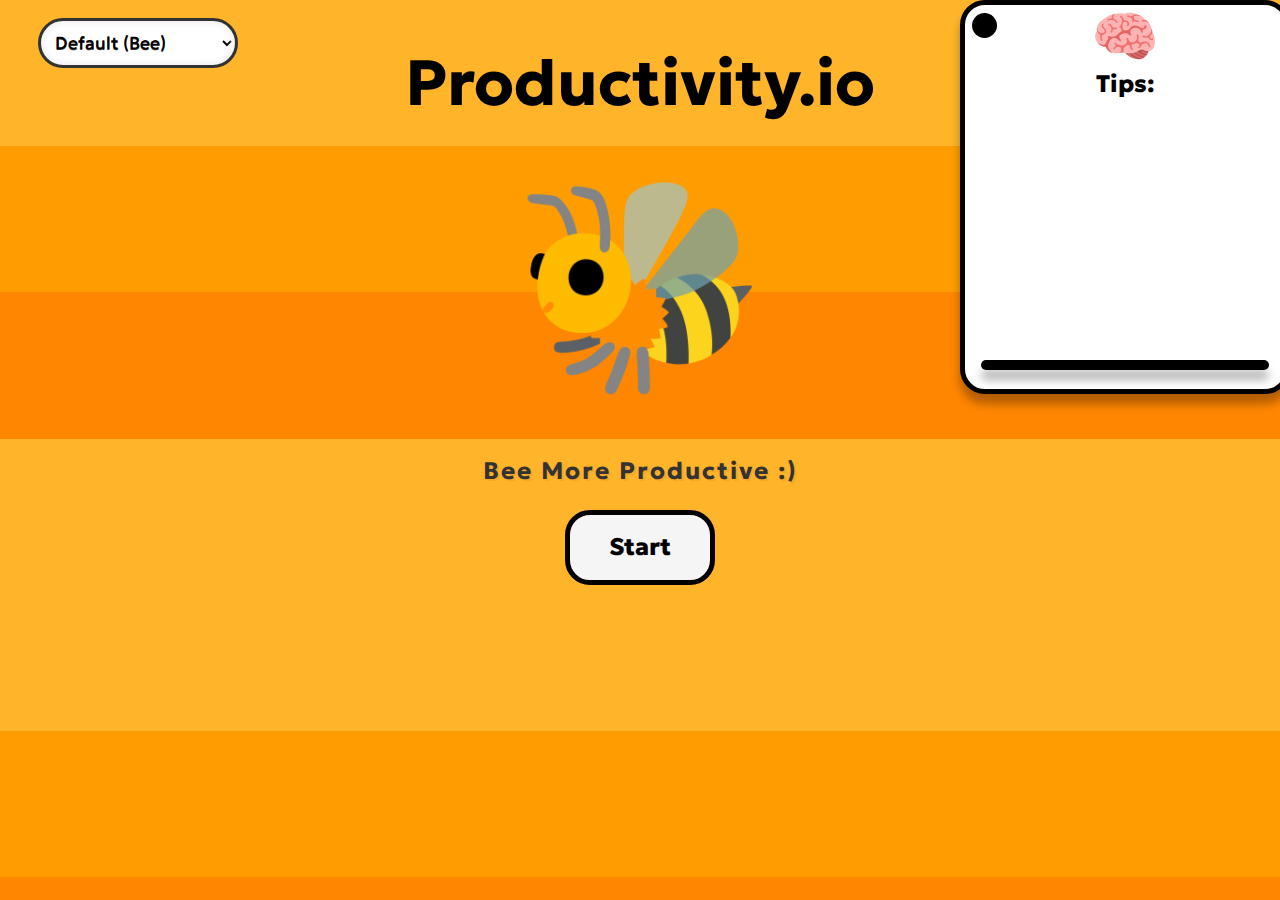
==== index.html @ 45b065ce "uploading resources" ====
<!DOCTYPE html>
<html lang="en">
<head>
    <meta charset="UTF-8">
    <meta http-equiv="X-UA-Compatible" content="IE=edge">
    <meta name="viewport" content="width=device-width, initial-scale=1.0">
  
    <link rel="stylesheet" href="index.css">
  

    <title>Document</title>
</head>
<body>
    <h1>Productivity.io</h1>
    <div class="card">
        <div class="circle"></div>
                <img src="brain.png" alt="brain" srcset="" class="brain">
                <span class="tip">Tips:</span>
                <span class="tips-content"></span>
                <div class="border"> </div>
            </div>
    <div class="menu-start">
    <div class="container">
        <div class="bee">
<img src="bee.png" alt="bee" srcset="" class="bee">
        </div>
        <p>Bee More Productive :)</p>
        <button class="start">Start</button>
    </div>

    <div>
        <select name="theme" id="theme" class="form-control rounded">
            <option value="default" data-image="bee.png">Default (Bee)</option>
            <option value="forest" data-image="apple.png">Forest (Apple)</option>
            <option value="sea" data-image="fish.png">Sea (Fish)</option>
            <option value="swamp" data-image="frog.png">Swamp (Frog)</option>
        </select>
    </div>
   </div>
   <div class="login-form">
    <div class="circle"></div>
    <form>
        <h2>Login</h2>
        <label for="username" class="log">Username:</label>
        <input type="text" id="username" name="username" class="form-element">
      
        <label for="password"  class="log">Password:</label>
        <input type="password" id="password" name="password" class="form-element">
      
        <input type="submit" value="Login" class="login-btn">
      </form>
      <a href="#" class="acc-link">Create Account</a>

   </div>
   <div class="register-form">
    <form>
        <label for="username" class="reg">Username:</label>
        <input type="text" id="username" name="username" required class="form-element">
        <br>
        <label for="email" class="reg">Email:</label>
        <input type="email" id="email" name="email" required class="form-element" >
        <br>
        <label for="password" class="reg">Password:</label>
        <input type="password" id="password" name="password" minlength="8" required class="form-element">
        <br>
        <label for="confirm_password" class="reg">Confirm Password:</label>
        <input type="password" id="confirm_password" name="confirm_password" minlength="8" required class="form-element">
        <br>
        <input type="submit" value="Submit" class="login-btn">
      </form>
   </div>
</body>
<script src="index.js"></script>
</html>
---- index.css ----
@import url('https://fonts.googleapis.com/css2?family=Geologica&family=Kanit&display=swap');


body{
     font-family: 'Geologica', sans-serif;
    margin:0;
    padding:0;
    background-image: linear-gradient(to bottom, 
    rgba(255, 180, 41, 1) 0%, 
    rgba(255, 180, 41, 1) 25%, 
    rgba(255, 157, 0, 1) 25%, 
    rgba(255, 157, 0, 1) 50%, 
    rgba(255, 134, 0, 1) 50%, 
    rgba(255, 134, 0, 1) 75%, 
    rgba(255, 180, 41, 1) 75%, 
    rgba(255, 180, 41, 1) 100%
  );
}



h1, .container, h2{
    font-family: 'Geologica', sans-serif;
    display: flex;

    align-items: center;
    flex-direction: column;
}
h1{

    font-size: 4em;
   

}
.container > p{
    font-weight: 800;
    color: #333;
    text-shadow: 2px 2px #f7a828;
    font-weight: bold;
    letter-spacing: 2px;
    margin-top: 50px;
    font-size: 1.5em;
}
.bee{
    width: 15em;
    height: 15em;
    display: block;
    animation-duration: 3s;
    animation-name: float;
    animation-iteration-count: infinite;
    animation-timing-function: ease-in-out;
  }
  
  @keyframes float {
    0% {
      transform: translateY(0);
    }
    50% {
      transform: translateY(-10px);
    }
    100% {
      transform: translateY(0);
    }
  }
  button {
    background-color: whitesmoke;
    width: 150px;
    height: 75px;
    border-radius: 25px;
    border: 5px solid black;
    font-family: 'Geologica', sans-serif;
    font-size: 1.5em;
    font-weight: 800;
    cursor: pointer;
    transition: all 0.3s ease-in-out;
    position: relative;
    overflow: hidden;
  }
  
  button:hover {
    transform: translateY(-3px);
    box-shadow: 2px 2px black;
  }
  
  button:active {
    transform: translateY(3px);
    box-shadow: none;
  }
  
  button:after {
    content: "";
    position: absolute;
    top: 50%;
    left: 50%;
    transform: translate(-50%, -50%);
    background-color: rgba(223, 223, 223, 0.404);
    width: 200px;
    height: 200px;
    border-radius: 100%;
    opacity: 0;
    transition: opacity 0.1s ease-in-out;
  }
  
  button:active:after {
    opacity: 1;
  }
  .brain{
    width: 4em;
    height: 4em;
  }
  .card{
    font-family: 'Geologica', sans-serif;
    position: absolute;
    display: flex;
    flex-direction: column;
align-items: center;
    top: 0%;
    left: 75%;
    width: 20em;
    height: 24em;
    background-color: white;
    border-radius: 25px;
    border: 5px solid black;
    box-shadow: 0 10px 10px rgba(0, 0, 0, 0.3);
    overflow: hidden;
}
    .card > .tip{
        font-size: 1.5em;
        font-weight: 800;
    }
    .menu-start{
        transition: opacity 1s ease-out;
        opacity: 1;
     
    }
    .tips-content {
        transition: opacity 1s ease-out;
        opacity: 1;
    text-align: center;
    font-size: 18px;
    padding: 10px;
    margin: 10px;
    display: flex;
    flex-flow: column;
        }

      .fade-out {
        opacity: 0;
      }
.border{
bottom: 5%;
    position: absolute;
    display: flex;
    width: 90%;
    border-radius: 25px;
    height: 10px;
    background-color: black;
     box-shadow: 0 10px 10px rgba(0, 0, 0, 0.3);
}
.circle{
    width: 25px;
    height: 25px;
    background-color: black;
    position: absolute;
    right: 90%;
    top: 2%;
    border-radius: 50%;
}
#theme{
    width: 200px;
    height: 50px;
    position: absolute;
    left: 1%;
    border: 3px solid #333;
    border-radius: 50px;
    font-family: 'Geologica', sans-serif;
    font-size: 1.1em;
    top: 2%;
    color: black;
    text-shadow: 0px 1px #333;
    transition: all 0.3s ease-in-out;
    background: none repeat scroll 0 0 #FFFFFF;
    box-shadow: 0 0 10px #E8E8E8 inset;
    margin: 0 0 0 25px;
    padding: 10px;

}


.login-form, .register-form{
    opacity: 0;
    animation: fadeIn 0.5s ease-in-out forwards;
    transition: all 0.3s ease-in;
    width: 22em;
    height: 22em;
    background-color: white;
    display: none;
    justify-content: center;


    margin: 0;
    position: relative;
    
    border: 5px solid black;
    border-radius: 25px;
    padding: 40px;
  left: 50%;
  box-shadow: 0 0 10px rgba(0, 0, 0, 0.5);
  transform: translate(-50%);
}
.fade-in {
  animation: fade-in 0.5s ease-in-out;
  opacity: 1;
}
@keyframes fadeIn {
    from {
      opacity: 0;
    }
    to {
      opacity: 1;
    }
  }
h2{
    top: 0;
    font-size: 2em;
    position: absolute;
}
.log{
    opacity: 0.5;
    position: relative;
    top: 13%;
    display: flex;
    font-weight: 800;
  
    transition: all 0.3s ease-in;
    font-size: 20px;
}
form{
align-items: center;
    display: flex;

    justify-content: center;
    flex-direction: column;
}
.form-element {
    border-top: none;
    border-left: none;
    border-right: none;
    width: 200px;
    height: 40px;
    margin: 1em;
    border-radius: 25px;
    box-shadow: 0px 1px rgba(0, 0, 0, 0.5);
    font-size: 16px;
    font-weight: bold;
    color: #333;
    padding: 10px;
    background-color: transparent;
    transition: all 0.3s ease-in-out;
  }
  
  .form-element:focus {
    box-shadow: 0px 5px rgba(0, 0, 0, 0.3);
    transform: translateY(-2px);
  }
  
  .form-element:hover {
    background-color: rgba(0, 0, 0, 0.1);
  }
  
  .form-element::placeholder {
    color: #999;
  }
.acc-link{
    position: absolute;
    bottom: 5%;
    padding: 20px;
font-size: 20px;
color: #999;
}
.login-btn{
  background-color: white;
  border: 5px solid lightgray;
  border-radius: 25px;
  padding: 10px;
  font-size: 18px;
  font-family: 'Geologica', sans-serif;
  color: black;
  width: 125px;
  transition: 0.5s all ease-in-out;
}
.login-btn:hover{
  background-color: whitesmoke;
  
}
.reg{
  opacity: 0.5;
  position: relative;
  top: 1%;
  display: flex;
  font-weight: 800;

  transition: all 0.3s ease-in;
  font-size: 20px;
}
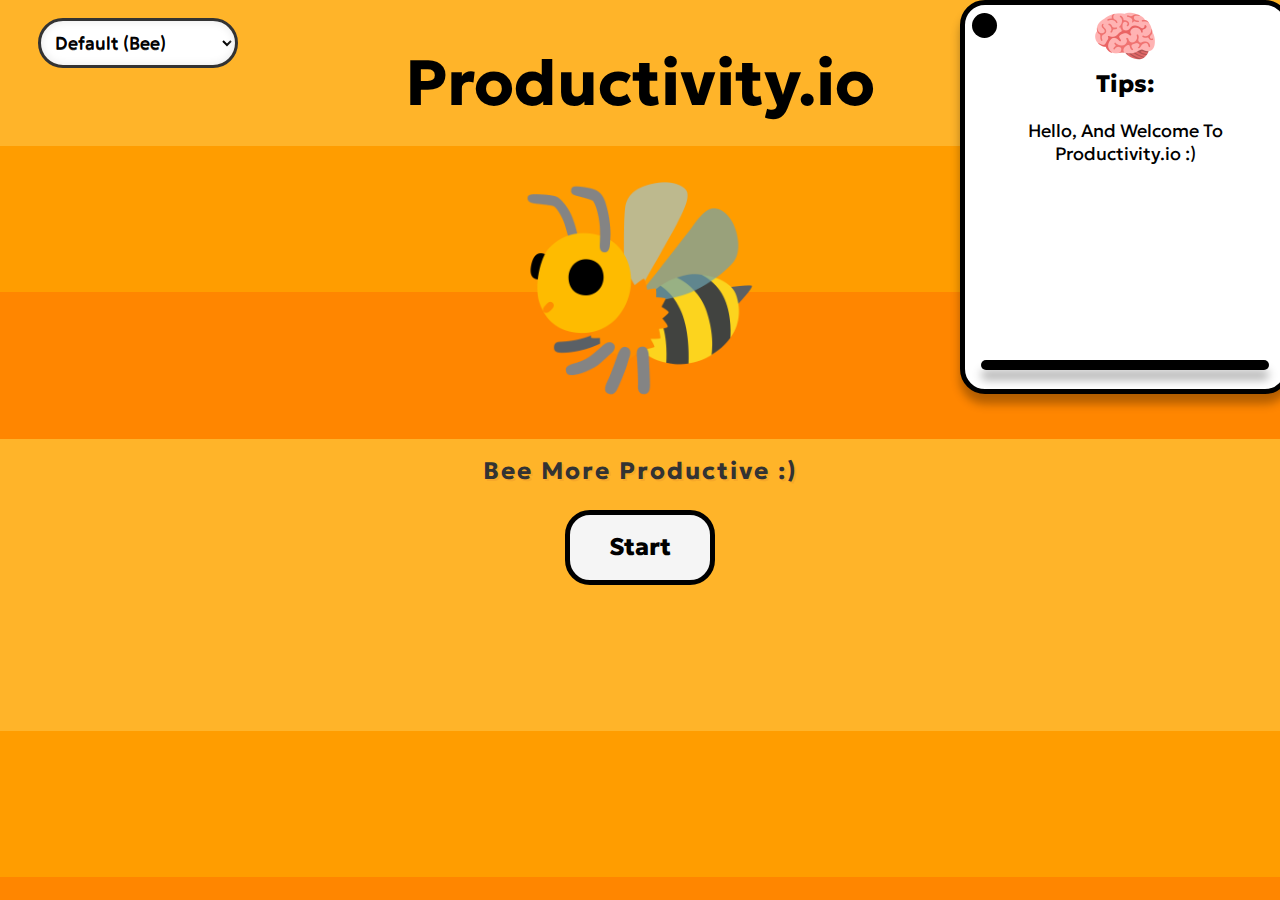
==== commit 84ce5fb4: "Add files via upload" ====
--- a/index.html
+++ b/index.html
@@ -1,74 +1,74 @@
-<!DOCTYPE html>
-<html lang="en">
-<head>
-    <meta charset="UTF-8">
-    <meta http-equiv="X-UA-Compatible" content="IE=edge">
-    <meta name="viewport" content="width=device-width, initial-scale=1.0">
-  
-    <link rel="stylesheet" href="index.css">
-  
-
-    <title>Document</title>
-</head>
-<body>
-    <h1>Productivity.io</h1>
-    <div class="card">
-        <div class="circle"></div>
-                <img src="brain.png" alt="brain" srcset="" class="brain">
-                <span class="tip">Tips:</span>
-                <span class="tips-content"></span>
-                <div class="border"> </div>
-            </div>
-    <div class="menu-start">
-    <div class="container">
-        <div class="bee">
-<img src="bee.png" alt="bee" srcset="" class="bee">
-        </div>
-        <p>Bee More Productive :)</p>
-        <button class="start">Start</button>
-    </div>
-
-    <div>
-        <select name="theme" id="theme" class="form-control rounded">
-            <option value="default" data-image="bee.png">Default (Bee)</option>
-            <option value="forest" data-image="apple.png">Forest (Apple)</option>
-            <option value="sea" data-image="fish.png">Sea (Fish)</option>
-            <option value="swamp" data-image="frog.png">Swamp (Frog)</option>
-        </select>
-    </div>
-   </div>
-   <div class="login-form">
-    <div class="circle"></div>
-    <form>
-        <h2>Login</h2>
-        <label for="username" class="log">Username:</label>
-        <input type="text" id="username" name="username" class="form-element">
-      
-        <label for="password"  class="log">Password:</label>
-        <input type="password" id="password" name="password" class="form-element">
-      
-        <input type="submit" value="Login" class="login-btn">
-      </form>
-      <a href="#" class="acc-link">Create Account</a>
-
-   </div>
-   <div class="register-form">
-    <form>
-        <label for="username" class="reg">Username:</label>
-        <input type="text" id="username" name="username" required class="form-element">
-        <br>
-        <label for="email" class="reg">Email:</label>
-        <input type="email" id="email" name="email" required class="form-element" >
-        <br>
-        <label for="password" class="reg">Password:</label>
-        <input type="password" id="password" name="password" minlength="8" required class="form-element">
-        <br>
-        <label for="confirm_password" class="reg">Confirm Password:</label>
-        <input type="password" id="confirm_password" name="confirm_password" minlength="8" required class="form-element">
-        <br>
-        <input type="submit" value="Submit" class="login-btn">
-      </form>
-   </div>
-</body>
-<script src="index.js"></script>
+<!DOCTYPE html>
+<html lang="en">
+<head>
+    <meta charset="UTF-8">
+    <meta http-equiv="X-UA-Compatible" content="IE=edge">
+    <meta name="viewport" content="width=device-width, initial-scale=1.0">
+  
+    <link rel="stylesheet" href="index.css">
+  
+
+    <title>Document</title>
+</head>
+<body>
+    <h1>Productivity.io</h1>
+    <div class="card">
+        <div class="circle"></div>
+                <img src="brain.png" alt="brain" srcset="" class="brain">
+                <span class="tip">Tips:</span>
+                <span class="tips-content">Hello, And Welcome To Productivity.io :)</span>
+                <div class="border"> </div>
+            </div>
+    <div class="menu-start">
+    <div class="container">
+        <div class="bee">
+<img src="bee.png" alt="bee" srcset="" class="bee">
+        </div>
+        <p>Bee More Productive :)</p>
+        <button class="start">Start</button>
+    </div>
+
+    <div>
+        <select name="theme" id="theme" class="form-control rounded">
+            <option value="default" data-image="bee.png">Default (Bee)</option>
+            <option value="forest" data-image="apple.png">Forest (Apple)</option>
+            <option value="sea" data-image="fish.png">Sea (Fish)</option>
+            <option value="swamp" data-image="frog.png">Swamp (Frog)</option>
+        </select>
+    </div>
+   </div>
+   <div class="login-form">
+    <div class="circle"></div>
+    <form>
+        <h2>Login</h2>
+        <label for="username" class="log">Username:</label>
+        <input type="text" id="username" name="username" class="form-element">
+      
+        <label for="password"  class="log">Password:</label>
+        <input type="password" id="password" name="password" class="form-element">
+      
+        <input type="submit" value="Login" class="login-btn">
+      </form>
+      <a href="#" class="acc-link">Create Account</a>
+
+   </div>
+   <div class="register-form">
+    <form>
+        <label for="username" class="reg">Username:</label>
+        <input type="text" id="username" name="username" required class="form-element">
+        <br>
+        <label for="email" class="reg">Email:</label>
+        <input type="email" id="email" name="email" required class="form-element" >
+        <br>
+        <label for="password" class="reg">Password:</label>
+        <input type="password" id="password" name="password" minlength="8" required class="form-element">
+        <br>
+        <label for="confirm_password" class="reg">Confirm Password:</label>
+        <input type="password" id="confirm_password" name="confirm_password" minlength="8" required class="form-element">
+        <br>
+        <input type="submit" value="Submit" class="login-btn">
+      </form>
+   </div>
+</body>
+<script src="index.js"></script>
 </html>--- a/index.css
+++ b/index.css
@@ -1,306 +1,306 @@
-
-  @import url('https://fonts.googleapis.com/css2?family=Geologica&family=Kanit&display=swap');
-
-
-body{
-     font-family: 'Geologica', sans-serif;
-    margin:0;
-    padding:0;
-    background-image: linear-gradient(to bottom, 
-    rgba(255, 180, 41, 1) 0%, 
-    rgba(255, 180, 41, 1) 25%, 
-    rgba(255, 157, 0, 1) 25%, 
-    rgba(255, 157, 0, 1) 50%, 
-    rgba(255, 134, 0, 1) 50%, 
-    rgba(255, 134, 0, 1) 75%, 
-    rgba(255, 180, 41, 1) 75%, 
-    rgba(255, 180, 41, 1) 100%
-  );
-}
-
-
-
-h1, .container, h2{
-    font-family: 'Geologica', sans-serif;
-    display: flex;
-
-    align-items: center;
-    flex-direction: column;
-}
-h1{
-
-    font-size: 4em;
-   
-
-}
-.container > p{
-    font-weight: 800;
-    color: #333;
-    text-shadow: 2px 2px #f7a828;
-    font-weight: bold;
-    letter-spacing: 2px;
-    margin-top: 50px;
-    font-size: 1.5em;
-}
-.bee{
-    width: 15em;
-    height: 15em;
-    display: block;
-    animation-duration: 3s;
-    animation-name: float;
-    animation-iteration-count: infinite;
-    animation-timing-function: ease-in-out;
-  }
-  
-  @keyframes float {
-    0% {
-      transform: translateY(0);
-    }
-    50% {
-      transform: translateY(-10px);
-    }
-    100% {
-      transform: translateY(0);
-    }
-  }
-  button {
-    background-color: whitesmoke;
-    width: 150px;
-    height: 75px;
-    border-radius: 25px;
-    border: 5px solid black;
-    font-family: 'Geologica', sans-serif;
-    font-size: 1.5em;
-    font-weight: 800;
-    cursor: pointer;
-    transition: all 0.3s ease-in-out;
-    position: relative;
-    overflow: hidden;
-  }
-  
-  button:hover {
-    transform: translateY(-3px);
-    box-shadow: 2px 2px black;
-  }
-  
-  button:active {
-    transform: translateY(3px);
-    box-shadow: none;
-  }
-  
-  button:after {
-    content: "";
-    position: absolute;
-    top: 50%;
-    left: 50%;
-    transform: translate(-50%, -50%);
-    background-color: rgba(223, 223, 223, 0.404);
-    width: 200px;
-    height: 200px;
-    border-radius: 100%;
-    opacity: 0;
-    transition: opacity 0.1s ease-in-out;
-  }
-  
-  button:active:after {
-    opacity: 1;
-  }
-  .brain{
-    width: 4em;
-    height: 4em;
-  }
-  .card{
-    font-family: 'Geologica', sans-serif;
-    position: absolute;
-    display: flex;
-    flex-direction: column;
-align-items: center;
-    top: 0%;
-    left: 75%;
-    width: 20em;
-    height: 24em;
-    background-color: white;
-    border-radius: 25px;
-    border: 5px solid black;
-    box-shadow: 0 10px 10px rgba(0, 0, 0, 0.3);
-    overflow: hidden;
-}
-    .card > .tip{
-        font-size: 1.5em;
-        font-weight: 800;
-    }
-    .menu-start{
-        transition: opacity 1s ease-out;
-        opacity: 1;
-     
-    }
-    .tips-content {
-        transition: opacity 1s ease-out;
-        opacity: 1;
-    text-align: center;
-    font-size: 18px;
-    padding: 10px;
-    margin: 10px;
-    display: flex;
-    flex-flow: column;
-        }
-
-      .fade-out {
-        opacity: 0;
-      }
-.border{
-bottom: 5%;
-    position: absolute;
-    display: flex;
-    width: 90%;
-    border-radius: 25px;
-    height: 10px;
-    background-color: black;
-     box-shadow: 0 10px 10px rgba(0, 0, 0, 0.3);
-}
-.circle{
-    width: 25px;
-    height: 25px;
-    background-color: black;
-    position: absolute;
-    right: 90%;
-    top: 2%;
-    border-radius: 50%;
-}
-#theme{
-    width: 200px;
-    height: 50px;
-    position: absolute;
-    left: 1%;
-    border: 3px solid #333;
-    border-radius: 50px;
-    font-family: 'Geologica', sans-serif;
-    font-size: 1.1em;
-    top: 2%;
-    color: black;
-    text-shadow: 0px 1px #333;
-    transition: all 0.3s ease-in-out;
-    background: none repeat scroll 0 0 #FFFFFF;
-    box-shadow: 0 0 10px #E8E8E8 inset;
-    margin: 0 0 0 25px;
-    padding: 10px;
-
-}
-
-
-.login-form, .register-form{
-    opacity: 0;
-    animation: fadeIn 0.5s ease-in-out forwards;
-    transition: all 0.3s ease-in;
-    width: 22em;
-    height: 22em;
-    background-color: white;
-    display: none;
-    justify-content: center;
-
-
-    margin: 0;
-    position: relative;
-    
-    border: 5px solid black;
-    border-radius: 25px;
-    padding: 40px;
-  left: 50%;
-  box-shadow: 0 0 10px rgba(0, 0, 0, 0.5);
-  transform: translate(-50%);
-}
-.fade-in {
-  animation: fade-in 0.5s ease-in-out;
-  opacity: 1;
-}
-@keyframes fadeIn {
-    from {
-      opacity: 0;
-    }
-    to {
-      opacity: 1;
-    }
-  }
-h2{
-    top: 0;
-    font-size: 2em;
-    position: absolute;
-}
-.log{
-    opacity: 0.5;
-    position: relative;
-    top: 13%;
-    display: flex;
-    font-weight: 800;
-  
-    transition: all 0.3s ease-in;
-    font-size: 20px;
-}
-form{
-align-items: center;
-    display: flex;
-
-    justify-content: center;
-    flex-direction: column;
-}
-.form-element {
-    border-top: none;
-    border-left: none;
-    border-right: none;
-    width: 200px;
-    height: 40px;
-    margin: 1em;
-    border-radius: 25px;
-    box-shadow: 0px 1px rgba(0, 0, 0, 0.5);
-    font-size: 16px;
-    font-weight: bold;
-    color: #333;
-    padding: 10px;
-    background-color: transparent;
-    transition: all 0.3s ease-in-out;
-  }
-  
-  .form-element:focus {
-    box-shadow: 0px 5px rgba(0, 0, 0, 0.3);
-    transform: translateY(-2px);
-  }
-  
-  .form-element:hover {
-    background-color: rgba(0, 0, 0, 0.1);
-  }
-  
-  .form-element::placeholder {
-    color: #999;
-  }
-.acc-link{
-    position: absolute;
-    bottom: 5%;
-    padding: 20px;
-font-size: 20px;
-color: #999;
-}
-.login-btn{
-  background-color: white;
-  border: 5px solid lightgray;
-  border-radius: 25px;
-  padding: 10px;
-  font-size: 18px;
-  font-family: 'Geologica', sans-serif;
-  color: black;
-  width: 125px;
-  transition: 0.5s all ease-in-out;
-}
-.login-btn:hover{
-  background-color: whitesmoke;
-  
-}
-.reg{
-  opacity: 0.5;
-  position: relative;
-  top: 1%;
-  display: flex;
-  font-weight: 800;
-
-  transition: all 0.3s ease-in;
-  font-size: 20px;
-}
+
+  @import url('https://fonts.googleapis.com/css2?family=Geologica&family=Kanit&display=swap');
+
+
+body{
+     font-family: 'Geologica', sans-serif;
+    margin:0;
+    padding:0;
+    background-image: linear-gradient(to bottom, 
+    rgba(255, 180, 41, 1) 0%, 
+    rgba(255, 180, 41, 1) 25%, 
+    rgba(255, 157, 0, 1) 25%, 
+    rgba(255, 157, 0, 1) 50%, 
+    rgba(255, 134, 0, 1) 50%, 
+    rgba(255, 134, 0, 1) 75%, 
+    rgba(255, 180, 41, 1) 75%, 
+    rgba(255, 180, 41, 1) 100%
+  );
+}
+
+
+
+h1, .container, h2{
+    font-family: 'Geologica', sans-serif;
+    display: flex;
+
+    align-items: center;
+    flex-direction: column;
+}
+h1{
+
+    font-size: 4em;
+   
+
+}
+.container > p{
+    font-weight: 800;
+    color: #333;
+    text-shadow: 2px 2px #f7a828;
+    font-weight: bold;
+    letter-spacing: 2px;
+    margin-top: 50px;
+    font-size: 1.5em;
+}
+.bee{
+    width: 15em;
+    height: 15em;
+    display: block;
+    animation-duration: 3s;
+    animation-name: float;
+    animation-iteration-count: infinite;
+    animation-timing-function: ease-in-out;
+  }
+  
+  @keyframes float {
+    0% {
+      transform: translateY(0);
+    }
+    50% {
+      transform: translateY(-10px);
+    }
+    100% {
+      transform: translateY(0);
+    }
+  }
+  button {
+    background-color: whitesmoke;
+    width: 150px;
+    height: 75px;
+    border-radius: 25px;
+    border: 5px solid black;
+    font-family: 'Geologica', sans-serif;
+    font-size: 1.5em;
+    font-weight: 800;
+    cursor: pointer;
+    transition: all 0.3s ease-in-out;
+    position: relative;
+    overflow: hidden;
+  }
+  
+  button:hover {
+    transform: translateY(-3px);
+    box-shadow: 2px 2px black;
+  }
+  
+  button:active {
+    transform: translateY(3px);
+    box-shadow: none;
+  }
+  
+  button:after {
+    content: "";
+    position: absolute;
+    top: 50%;
+    left: 50%;
+    transform: translate(-50%, -50%);
+    background-color: rgba(223, 223, 223, 0.404);
+    width: 200px;
+    height: 200px;
+    border-radius: 100%;
+    opacity: 0;
+    transition: opacity 0.1s ease-in-out;
+  }
+  
+  button:active:after {
+    opacity: 1;
+  }
+  .brain{
+    width: 4em;
+    height: 4em;
+  }
+  .card{
+    font-family: 'Geologica', sans-serif;
+    position: absolute;
+    display: flex;
+    flex-direction: column;
+align-items: center;
+    top: 0%;
+    left: 75%;
+    width: 20em;
+    height: 24em;
+    background-color: white;
+    border-radius: 25px;
+    border: 5px solid black;
+    box-shadow: 0 10px 10px rgba(0, 0, 0, 0.3);
+    overflow: hidden;
+}
+    .card > .tip{
+        font-size: 1.5em;
+        font-weight: 800;
+    }
+    .menu-start{
+        transition: opacity 1s ease-out;
+        opacity: 1;
+     
+    }
+    .tips-content {
+        transition: opacity 1s ease-out;
+        opacity: 1;
+    text-align: center;
+    font-size: 18px;
+    padding: 10px;
+    margin: 10px;
+    display: flex;
+    flex-flow: column;
+        }
+
+      .fade-out {
+        opacity: 0;
+      }
+.border{
+bottom: 5%;
+    position: absolute;
+    display: flex;
+    width: 90%;
+    border-radius: 25px;
+    height: 10px;
+    background-color: black;
+     box-shadow: 0 10px 10px rgba(0, 0, 0, 0.3);
+}
+.circle{
+    width: 25px;
+    height: 25px;
+    background-color: black;
+    position: absolute;
+    right: 90%;
+    top: 2%;
+    border-radius: 50%;
+}
+#theme{
+    width: 200px;
+    height: 50px;
+    position: absolute;
+    left: 1%;
+    border: 3px solid #333;
+    border-radius: 50px;
+    font-family: 'Geologica', sans-serif;
+    font-size: 1.1em;
+    top: 2%;
+    color: black;
+    text-shadow: 0px 1px #333;
+    transition: all 0.3s ease-in-out;
+    background: none repeat scroll 0 0 #FFFFFF;
+    box-shadow: 0 0 10px #E8E8E8 inset;
+    margin: 0 0 0 25px;
+    padding: 10px;
+
+}
+
+
+.login-form, .register-form{
+    opacity: 0;
+    animation: fadeIn 0.5s ease-in-out forwards;
+    transition: all 0.3s ease-in;
+    width: 22em;
+    height: 22em;
+    background-color: white;
+    display: none;
+    justify-content: center;
+
+
+    margin: 0;
+    position: relative;
+    
+    border: 5px solid black;
+    border-radius: 25px;
+    padding: 40px;
+  left: 50%;
+  box-shadow: 0 0 10px rgba(0, 0, 0, 0.5);
+  transform: translate(-50%);
+}
+.fade-in {
+  animation: fade-in 0.5s ease-in-out;
+  opacity: 1;
+}
+@keyframes fadeIn {
+    from {
+      opacity: 0;
+    }
+    to {
+      opacity: 1;
+    }
+  }
+h2{
+    top: 0;
+    font-size: 2em;
+    position: absolute;
+}
+.log{
+    opacity: 0.5;
+    position: relative;
+    top: 13%;
+    display: flex;
+    font-weight: 800;
+  
+    transition: all 0.3s ease-in;
+    font-size: 20px;
+}
+form{
+align-items: center;
+    display: flex;
+
+    justify-content: center;
+    flex-direction: column;
+}
+.form-element {
+    border-top: none;
+    border-left: none;
+    border-right: none;
+    width: 200px;
+    height: 40px;
+    margin: 1em;
+    border-radius: 25px;
+    box-shadow: 0px 1px rgba(0, 0, 0, 0.5);
+    font-size: 16px;
+    font-weight: bold;
+    color: #333;
+    padding: 10px;
+    background-color: transparent;
+    transition: all 0.3s ease-in-out;
+  }
+  
+  .form-element:focus {
+    box-shadow: 0px 5px rgba(0, 0, 0, 0.3);
+    transform: translateY(-2px);
+  }
+  
+  .form-element:hover {
+    background-color: rgba(0, 0, 0, 0.1);
+  }
+  
+  .form-element::placeholder {
+    color: #999;
+  }
+.acc-link{
+    position: absolute;
+    bottom: 5%;
+    padding: 20px;
+font-size: 20px;
+color: #999;
+}
+.login-btn{
+  background-color: white;
+  border: 5px solid lightgray;
+  border-radius: 25px;
+  padding: 10px;
+  font-size: 18px;
+  font-family: 'Geologica', sans-serif;
+  color: black;
+  width: 125px;
+  transition: 0.5s all ease-in-out;
+}
+.login-btn:hover{
+  background-color: whitesmoke;
+  
+}
+.reg{
+  opacity: 0.5;
+  position: relative;
+  top: 1%;
+  display: flex;
+  font-weight: 800;
+
+  transition: all 0.3s ease-in;
+  font-size: 20px;
+}
